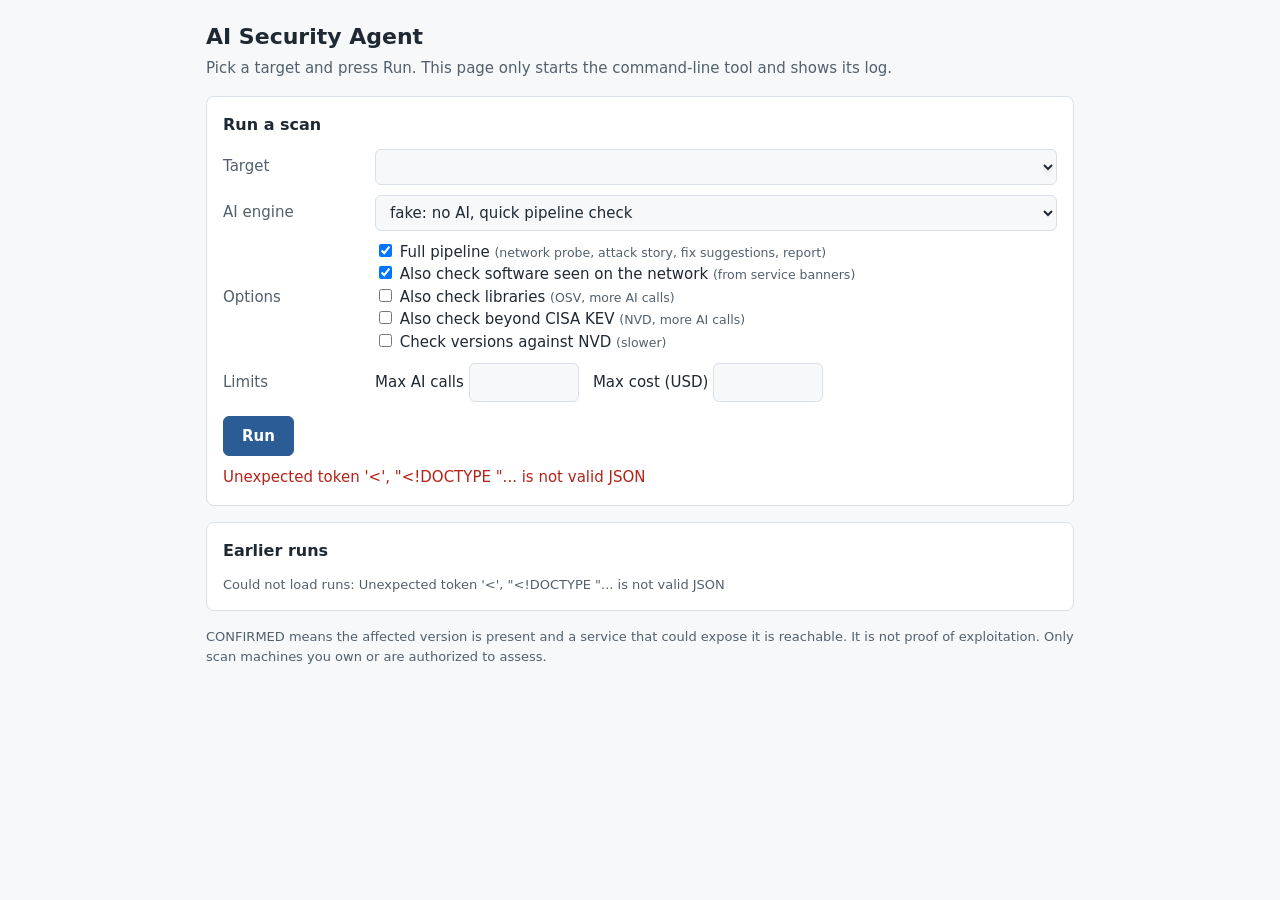
==== gui/index.html @ 7e8b66bd "Fix suggestions: no apt command for non-apt software, no stale pins; add browser launcher - Verdicts" ====
<!doctype html>
<html lang="en">
<head>
<meta charset="utf-8">
<meta name="viewport" content="width=device-width, initial-scale=1">
<title>AI Security Agent</title>
<style>
  :root {
    --bg: #f6f8fa; --panel: #ffffff; --ink: #1f2933; --muted: #52606d; --line: #d9e0e7;
    --accent: #2c5c96; --on-accent: #ffffff; --warn-bg: #fff4d6; --warn-ink: #7a5200;
    --bad: #b42318; --good: #1a7f4b; --code: #eef3f9;
  }
  @media (prefers-color-scheme: dark) {
    :root {
      --bg: #12171d; --panel: #1b222b; --ink: #e6ebf0; --muted: #9aa8b5; --line: #2d3742;
      --accent: #7fb0e8; --on-accent: #10202f; --warn-bg: #3a2f10; --warn-ink: #f0c869;
      --bad: #ff8a7a; --good: #5fd39a; --code: #232c37;
    }
  }
  * { box-sizing: border-box; }
  body { margin: 0; background: var(--bg); color: var(--ink);
         font: 15px/1.5 "Microsoft JhengHei", system-ui, sans-serif; }
  header, main { max-width: 900px; margin: 0 auto; padding: 0 16px; }
  header { padding-top: 20px; }
  h1 { margin: 0 0 4px; font-size: 22px; }
  h2 { font-size: 16px; margin: 0 0 12px; }
  .sub { color: var(--muted); margin: 0 0 16px; }
  .card { background: var(--panel); border: 1px solid var(--line); border-radius: 8px; padding: 16px; margin-bottom: 16px; }
  .grid { display: grid; grid-template-columns: 140px 1fr; gap: 10px 12px; align-items: center; }
  @media (max-width: 560px) { .grid { grid-template-columns: 1fr; } }
  label { color: var(--muted); }
  select, input[type=number] { background: var(--bg); color: var(--ink); border: 1px solid var(--line);
         border-radius: 6px; padding: 7px 10px; font: inherit; max-width: 100%; }
  input[type=number] { width: 110px; }
  .checks label { display: block; color: var(--ink); }
  .checks small { color: var(--muted); }
  button { font: inherit; border-radius: 6px; padding: 8px 18px; cursor: pointer; border: 1px solid var(--line);
           background: var(--panel); color: var(--ink); }
  button.primary { background: var(--accent); color: var(--on-accent); border-color: var(--accent); font-weight: 600; }
  button:disabled { opacity: .5; cursor: not-allowed; }
  .actions { display: flex; gap: 8px; align-items: center; flex-wrap: wrap; margin-top: 14px; }
  .warn { background: var(--warn-bg); color: var(--warn-ink); border-radius: 6px; padding: 8px 12px; margin-top: 12px; }
  .msg { margin-top: 10px; color: var(--bad); }
  .status { font-weight: 600; }
  .status.done { color: var(--good); } .status.failed { color: var(--bad); }
  pre { margin: 10px 0 0; padding: 10px 12px; background: var(--code); border-radius: 6px; max-height: 320px;
        overflow: auto; white-space: pre-wrap; word-break: break-word; font: 12.5px/1.45 Consolas, monospace; }
  table { width: 100%; border-collapse: collapse; }
  th, td { text-align: left; padding: 8px 10px; border-bottom: 1px solid var(--line); vertical-align: top; }
  th { color: var(--muted); font-size: 13px; }
  .CONFIRMED { color: var(--bad); font-weight: 600; }
  a { color: var(--accent); }
  .note { color: var(--muted); font-size: 13px; }
  .hidden { display: none; }
</style>
</head>
<body>
<header>
  <h1>AI Security Agent</h1>
  <p class="sub">Pick a target and press Run. This page only starts the command-line tool and shows its log.</p>
</header>
<main>
  <section class="card" aria-labelledby="run-h">
    <h2 id="run-h">Run a scan</h2>
    <div class="grid">
      <label for="target">Target</label>
      <select id="target"></select>

      <label for="engine">AI engine</label>
      <select id="engine">
        <option value="fake">fake: no AI, quick pipeline check</option>
        <option value="claude">claude: real AI verdicts</option>
      </select>

      <label>Options</label>
      <div class="checks">
        <label><input type="checkbox" id="v2" checked> Full pipeline <small>(network probe, attack story, fix suggestions, report)</small></label>
        <label><input type="checkbox" id="banner" checked> Also check software seen on the network <small>(from service banners)</small></label>
        <label><input type="checkbox" id="osv"> Also check libraries <small>(OSV, more AI calls)</small></label>
        <label><input type="checkbox" id="nvd"> Also check beyond CISA KEV <small>(NVD, more AI calls)</small></label>
        <label><input type="checkbox" id="check_versions"> Check versions against NVD <small>(slower)</small></label>
      </div>

      <label id="limits-l">Limits</label>
      <div id="limits">
        Max AI calls <input type="number" id="max_calls" min="0" max="500">
        &nbsp; Max cost (USD) <input type="number" id="max_cost" min="0" max="50" step="0.5">
      </div>
    </div>
    <div class="warn hidden" id="aiwarn"></div>
    <div class="actions">
      <button class="primary" id="go">Run</button>
      <button id="stop" class="hidden">Stop</button>
      <span class="status" id="status"></span>
    </div>
    <div class="msg" id="msg" role="alert"></div>
    <div class="actions hidden" id="after"><a id="open" target="_blank" rel="noopener">Open report</a></div>
    <pre id="log" class="hidden"></pre>
  </section>

  <section class="card" aria-labelledby="past-h">
    <h2 id="past-h">Earlier runs</h2>
    <div id="past" class="note">Loading…</div>
  </section>
  <p class="note">CONFIRMED means the affected version is present and a service that could expose it is reachable. It is not proof of exploitation. Only scan machines you own or are authorized to assess.</p>
</main>
<script>
"use strict";
const TOKEN = "__TOKEN__";
const $ = (id) => document.getElementById(id);
const el = (tag, cls, text) => { const e = document.createElement(tag); if (cls) e.className = cls; if (text != null) e.textContent = text; return e; };
let setup = null, offset = 0, timer = null, currentRun = "";

async function api(path, body) {
  const opt = body === undefined ? {} : { method: "POST", headers: { "X-Token": TOKEN, "Content-Type": "application/json" }, body: JSON.stringify(body) };
  const r = await fetch(path, opt);
  const data = await r.json();
  if (!r.ok) throw new Error(data.error || r.statusText);
  return data;
}

function updateForm() {
  const isLocal = $("target").value === "__local__";
  const ai = $("engine").value === "claude";
  for (const id of ["v2", "banner", "osv", "nvd"]) { $(id).closest("label").classList.toggle("hidden", isLocal); }
  $("limits").classList.toggle("hidden", isLocal || !ai);
  $("limits-l").classList.toggle("hidden", isLocal || !ai);
  const w = $("aiwarn");
  w.classList.toggle("hidden", !ai);
  w.textContent = isLocal
    ? "This sends findings to the AI and uses your Claude quota. This option has no call limit setting."
    : "This sends findings to the AI and uses your Claude quota: up to " + $("max_calls").value + " calls / " + $("max_cost").value + " USD.";
  $("banner").disabled = !$("v2").checked;
  if (!$("v2").checked) $("banner").checked = false;
}

async function loadSetup() {
  try {
    setup = await api("/api/setup");
    const sel = $("target");
    sel.replaceChildren();
    for (const c of setup.containers) { const o = el("option", null, "Docker container: " + c); o.value = c; sel.append(o); }
    if (setup.can_scan_local) { const o = el("option", null, "This computer"); o.value = "__local__"; sel.append(o); }
    $("max_calls").value = setup.defaults.max_calls;
    $("max_cost").value = setup.defaults.max_cost_usd;
    if (!sel.options.length) { $("go").disabled = true; $("msg").textContent = (setup.docker_problem || "No running containers") + ". Start a target, then reload this page."; }
    updateForm();
  } catch (e) { $("msg").textContent = "Could not load setup: " + e.message; }
}

async function go() {
  $("msg").textContent = "";
  const body = { target: $("target").value, engine: $("engine").value, v2: $("v2").checked, banner: $("banner").checked,
                 osv: $("osv").checked, nvd: $("nvd").checked, check_versions: $("check_versions").checked,
                 max_calls: Number($("max_calls").value), max_cost_usd: Number($("max_cost").value) };
  try {
    const r = await api("/api/run", body);
    currentRun = r.run_id; offset = 0;
    $("log").textContent = ""; $("log").classList.remove("hidden"); $("after").classList.add("hidden");
    poll();
  } catch (e) { $("msg").textContent = e.message; }
}

async function poll() {
  clearTimeout(timer);
  try {
    const s = await api("/api/job?offset=" + offset);
    const log = $("log");
    if (s.log) { const atEnd = log.scrollTop + log.clientHeight >= log.scrollHeight - 20; log.textContent += s.log; offset = s.offset; if (atEnd) log.scrollTop = log.scrollHeight; }
    const running = s.state === "running";
    $("go").disabled = running; $("stop").classList.toggle("hidden", !running);
    const st = $("status");
    st.className = "status " + s.state;
    st.textContent = running ? "Running… " + s.seconds + " s" : ({ done: "Finished", failed: "Failed (exit " + s.exit_code + ")", stopped: "Stopped", idle: "" })[s.state];
    if (running) { timer = setTimeout(poll, 1000); return; }
    if (s.state === "done" || s.state === "failed") showAfter(s.run_id);
    loadPast();
  } catch (e) { $("msg").textContent = e.message; }
}

async function showAfter(runId) {
  try {
    const run = await api("/api/run/" + encodeURIComponent(runId));
    if (run.has_report) { $("open").href = "/report/" + encodeURIComponent(runId).replace("%2F", "/"); $("after").classList.remove("hidden"); }
  } catch (e) { /* no results written; the log says why */ }
}

async function loadPast() {
  const box = $("past");
  try {
    const ids = await api("/api/runs");
    if (!ids.length) { box.textContent = "Nothing yet."; return; }
    const table = el("table");
    const head = el("tr");
    for (const h of ["Run", "CONFIRMED", "Total", ""]) head.append(el("th", null, h));
    table.append(head);
    box.replaceChildren(table);
    for (const id of ids.slice(0, 15)) {
      const tr = el("tr"); table.append(tr);
      tr.append(el("td", null, id));
      try {
        const run = await api("/api/run/" + encodeURIComponent(id));
        tr.append(el("td", "CONFIRMED", String(run.verdicts.filter((v) => v.verdict === "CONFIRMED").length)));
        tr.append(el("td", null, String(run.verdicts.length)));
        const td = el("td");
        if (run.has_report) { const a = el("a", null, "Report"); a.href = "/report/" + id; a.target = "_blank"; a.rel = "noopener"; td.append(a); }
        tr.append(td);
      } catch (e) { tr.append(el("td", null, "?"), el("td", null, "?"), el("td")); }
    }
  } catch (e) { box.textContent = "Could not load runs: " + e.message; }
}

for (const id of ["target", "engine", "v2", "max_calls", "max_cost"]) $(id).addEventListener("change", updateForm);
$("go").onclick = go;
$("stop").onclick = async () => { try { await api("/api/stop", {}); } catch (e) { $("msg").textContent = e.message; } };
loadSetup().then(() => { loadPast(); poll(); });
</script>
</body>
</html>
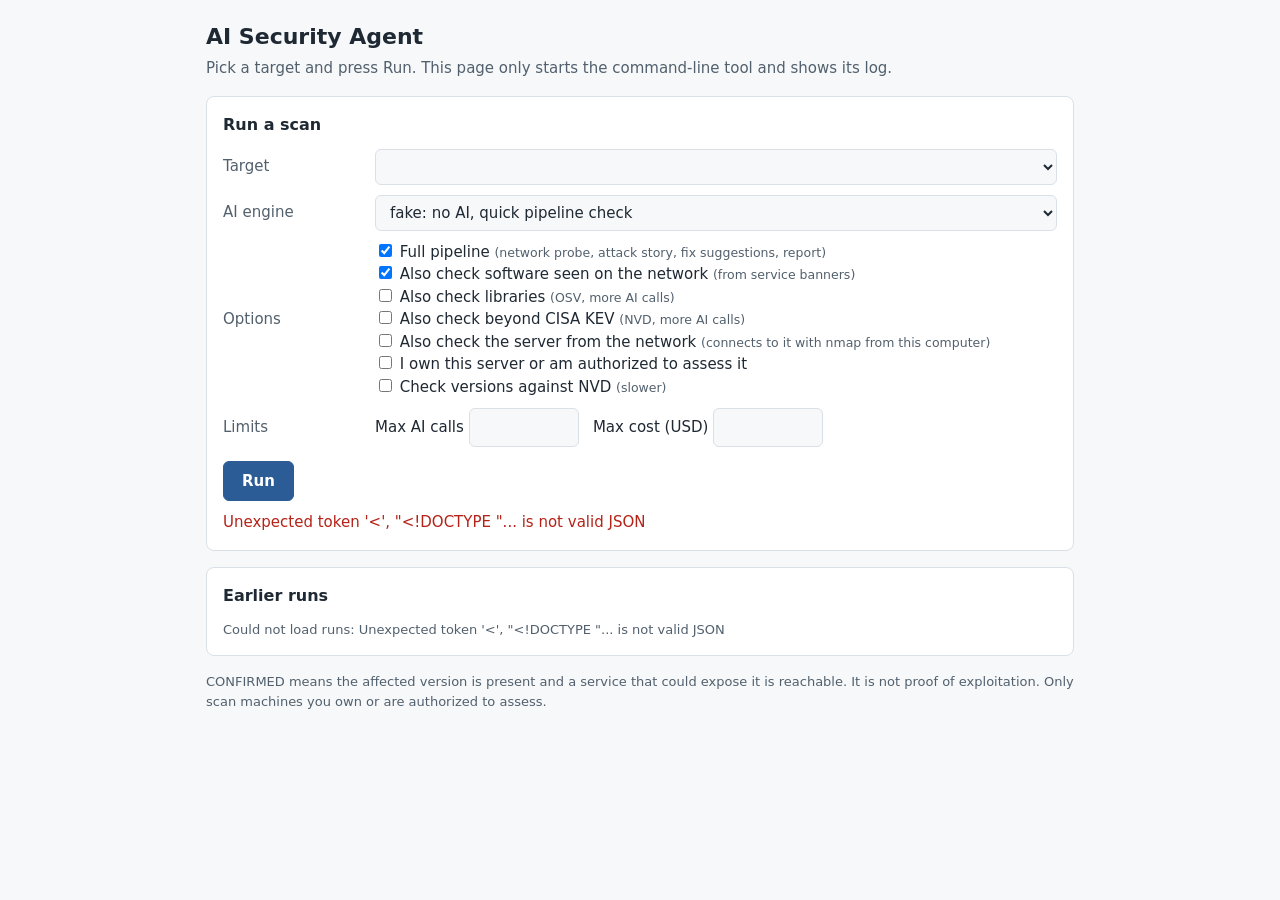
==== commit d68eaa7a: "Scan an ordinary server from a host-scan file; run the network check from this computer - run_full_s" ====
--- a/gui/index.html
+++ b/gui/index.html
@@ -52,6 +52,9 @@
   a { color: var(--accent); }
   .note { color: var(--muted); font-size: 13px; }
   .hidden { display: none; }
+  input[type=text] { background: var(--bg); color: var(--ink); border: 1px solid var(--line); border-radius: 6px;
+                     padding: 7px 10px; font: inherit; width: 100%; max-width: 360px; }
+  code { background: var(--code); border-radius: 4px; padding: 1px 5px; font: 13px Consolas, monospace; }
 </style>
 </head>
 <body>
@@ -66,6 +69,15 @@
       <label for="target">Target</label>
       <select id="target"></select>
 
+      <label class="srv hidden" for="host">Server address</label>
+      <input type="text" id="host" class="srv hidden" placeholder="IP or host name, e.g. 203.0.113.5" autocomplete="off">
+
+      <label class="srv hidden" for="scanfile">Scan file</label>
+      <div class="srv hidden">
+        <input type="file" id="scanfile" accept=".json,application/json">
+        <div class="note">The file made on the server: run <code>./sec-agent-target &gt; host.json</code> there, then pick host.json here. Nothing is run on the server from this page.</div>
+      </div>
+
       <label for="engine">AI engine</label>
       <select id="engine">
         <option value="fake">fake: no AI, quick pipeline check</option>
@@ -78,6 +90,8 @@
         <label><input type="checkbox" id="banner" checked> Also check software seen on the network <small>(from service banners)</small></label>
         <label><input type="checkbox" id="osv"> Also check libraries <small>(OSV, more AI calls)</small></label>
         <label><input type="checkbox" id="nvd"> Also check beyond CISA KEV <small>(NVD, more AI calls)</small></label>
+        <label class="srv hidden"><input type="checkbox" id="probe"> Also check the server from the network <small id="nmapnote">(connects to it with nmap from this computer)</small></label>
+        <label class="srv hidden"><input type="checkbox" id="authorized"> I own this server or am authorized to assess it</label>
         <label><input type="checkbox" id="check_versions"> Check versions against NVD <small>(slower)</small></label>
       </div>
 
@@ -121,8 +135,11 @@
 
 function updateForm() {
   const isLocal = $("target").value === "__local__";
+  const isServer = $("target").value === "__server__";
   const ai = $("engine").value === "claude";
-  for (const id of ["v2", "banner", "osv", "nvd"]) { $(id).closest("label").classList.toggle("hidden", isLocal); }
+  for (const e of document.querySelectorAll(".srv")) e.classList.toggle("hidden", !isServer);
+  $("v2").closest("label").classList.toggle("hidden", isLocal || isServer);
+  for (const id of ["banner", "osv", "nvd"]) { $(id).closest("label").classList.toggle("hidden", isLocal); }
   $("limits").classList.toggle("hidden", isLocal || !ai);
   $("limits-l").classList.toggle("hidden", isLocal || !ai);
   const w = $("aiwarn");
@@ -130,8 +147,10 @@
   w.textContent = isLocal
     ? "This sends findings to the AI and uses your Claude quota. This option has no call limit setting."
     : "This sends findings to the AI and uses your Claude quota: up to " + $("max_calls").value + " calls / " + $("max_cost").value + " USD.";
-  $("banner").disabled = !$("v2").checked;
-  if (!$("v2").checked) $("banner").checked = false;
+  // software seen on the network needs the full pipeline (containers) or the network check (servers)
+  const needsNet = isServer ? !$("probe").checked : !$("v2").checked;
+  $("banner").disabled = needsNet;
+  if (needsNet) $("banner").checked = false;
 }
 
 async function loadSetup() {
@@ -140,12 +159,23 @@
     const sel = $("target");
     sel.replaceChildren();
     for (const c of setup.containers) { const o = el("option", null, "Docker container: " + c); o.value = c; sel.append(o); }
+    { const o = el("option", null, "A server: IP + scan file"); o.value = "__server__"; sel.append(o); }
     if (setup.can_scan_local) { const o = el("option", null, "This computer"); o.value = "__local__"; sel.append(o); }
+    if (!setup.have_nmap) $("nmapnote").textContent = "(connects to it with nmap; nmap is not installed on this computer, install it from nmap.org first)";
     $("max_calls").value = setup.defaults.max_calls;
     $("max_cost").value = setup.defaults.max_cost_usd;
-    if (!sel.options.length) { $("go").disabled = true; $("msg").textContent = (setup.docker_problem || "No running containers") + ". Start a target, then reload this page."; }
+    if (setup.docker_problem) $("msg").textContent = setup.docker_problem + ": container targets and the network check are unavailable.";
     updateForm();
   } catch (e) { $("msg").textContent = "Could not load setup: " + e.message; }
+}
+
+async function uploadScan() {
+  const f = $("scanfile").files[0];
+  if (!f) throw new Error("Choose the scan file taken on the server.");
+  const r = await fetch("/api/upload", { method: "POST", headers: { "X-Token": TOKEN }, body: f });
+  const data = await r.json();
+  if (!r.ok) throw new Error(data.error || r.statusText);
+  return data.scan_id;
 }
 
 async function go() {
@@ -154,6 +184,13 @@
                  osv: $("osv").checked, nvd: $("nvd").checked, check_versions: $("check_versions").checked,
                  max_calls: Number($("max_calls").value), max_cost_usd: Number($("max_cost").value) };
   try {
+    if (body.target === "__server__") {
+      body.host = $("host").value.trim();
+      body.probe = $("probe").checked;
+      body.authorized = $("authorized").checked;
+      body.v2 = false;
+      body.scan_id = await uploadScan();
+    }
     const r = await api("/api/run", body);
     currentRun = r.run_id; offset = 0;
     $("log").textContent = ""; $("log").classList.remove("hidden"); $("after").classList.add("hidden");
@@ -210,7 +247,7 @@
   } catch (e) { box.textContent = "Could not load runs: " + e.message; }
 }
 
-for (const id of ["target", "engine", "v2", "max_calls", "max_cost"]) $(id).addEventListener("change", updateForm);
+for (const id of ["target", "engine", "v2", "probe", "max_calls", "max_cost"]) $(id).addEventListener("change", updateForm);
 $("go").onclick = go;
 $("stop").onclick = async () => { try { await api("/api/stop", {}); } catch (e) { $("msg").textContent = e.message; } };
 loadSetup().then(() => { loadPast(); poll(); });
